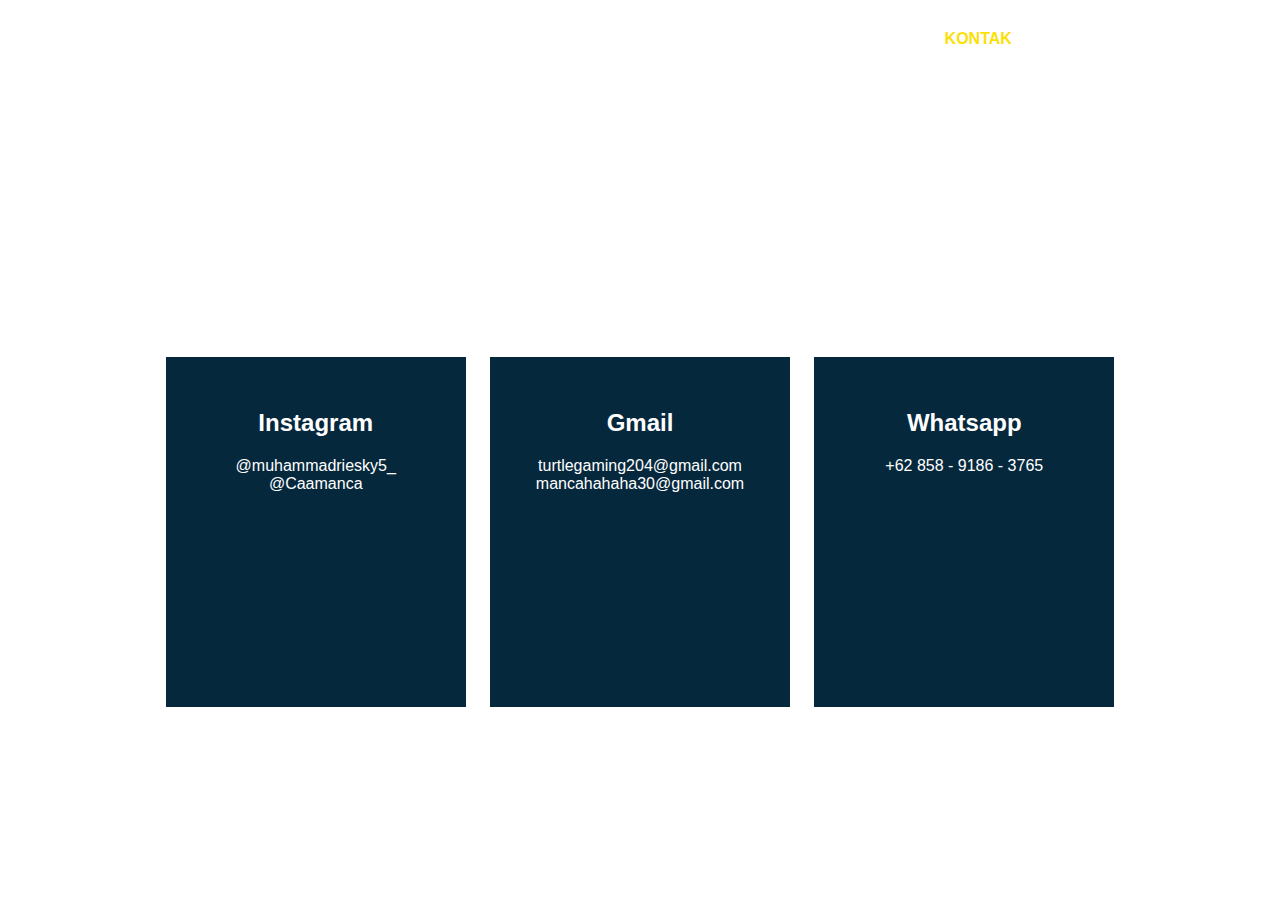
==== KONTAK.html @ 52e4051b "personal" ====
<html>
    <head>
        <title>Personal Web Caamanca</title>
        <link href="kontak.css" rel="stylesheet">
    </head>
    <body>
        <div class="container">
            <nav>
                <ul>
                    <li class="logo"><a class="logo-text">SABORA</a></li>
                    <li><a class="active" href="index.html">BERANDA</a></li>
                    <li><a href="TENTANG.html">TENTANG</a></li>
                    <li><a class="owlgaming" href="KONTAK.html">KONTAK</a></li>
                    <li><a href="#">Coming Soon</a></li>
                    <li><a href="#">Coming Soon</a></li>
                </ul>
            </nav>
            <div class="content1">
                <div class="text1">
                     <div class="text">
                           <p id="tag">
                            Leave Your Comfort Zone Fortified By Faith Life Goes On
                           </p>
                           <h1>KONTAK YANG BISA DI HUBUNGI</h1>
                           <p>Jika ada yang ingin ditanyakan atau keluhan silahkan kontak social media berikut.</p>
                      </div>
                  </div>
           </div>						
           <div class="content2">
            <div class="card">
                <h2><b>Instagram</b></h2> 
                <p>@muhammadriesky5_<br>@Caamanca</p> 
            </div>
            <div class="card">
                <h2><b>Gmail</b></h2> 
                <p>turtlegaming204@gmail.com<br>mancahahaha30@gmail.com</p> 
            </div>
            <div class="card">
                <h2><b>Whatsapp</b></h2> 
                <p>+62 858 - 9186 - 3765
                </p> 
            </div>
        </div>
        </div>
    </body>
</html>
---- kontak.css ----
body{ 
  background-image: url(https://i.pinimg.com/originals/9f/92/6c/9f926c8c220127d81c8ba6897aa8d5db.gif);
  background-position: center;
  background-size: 150%;
  font-family: Arial, Helvetica, sans-serif;
  color: #ffffff;
  margin: 0;
}

ul {
  list-style-type: none;
  margin: 16px 32px;
  overflow: hidden;
}
  
li {
  float: right;
}

.logo {
  float: left;
}
  
li a {
  display: block;
  color: #ffffff;
  text-align: center;
  padding: 14px 16px;
  text-decoration: none;
  font-weight: bold;
  font-size: 16px;
}

.logo-text{
  font-style: italic;
}
  
li a:hover:not(.active) {
  color: #FBDF07;
}
  

.owlgaming {
  color: #FBDF07;
}

@media screen and (max-width: 600px) {
  ul li {float: none;}
  .logo {float: none;}
}

img { 
  width:75%;
  max-width: 200px;
  height: auto;
  border-radius: 50%;
}

.content1 {
    display:grid;
    grid-template-columns: 66% auto;
    padding: 0 48px 48px 48px;
}

.text1 {
  margin: 0 64px;
  font-size: 18px;
  display: flex;
  align-items: center;
}

h1 {
  margin-top: 0;
}

#tag {
  margin-top: 0;
  margin-bottom: 24px;
  letter-spacing: 3px;
}

mark{
  background: #004258;
  color: white;
  padding: 5px 5px;
}

.content2 {
  display: flex;
  justify-content: space-around;
  align-items: center;
  min-height: 300px;
  background-color: rgb(255, 255, 255);
  padding: 0 12%;
}

.card {
  background-color: #06283D;
  transition: 0.3s;
  width: 300px;
  min-height: 350px;
  padding: 32px;
  margin: 81px 0;
  text-align: center;
}

.card:hover {
  background-color: #3B9AE1;
}

.content3 {
  padding: 1% 12% 6% 12%;
  background-color: white;
  display:grid;
  grid-template-columns: 40% 60%;
}

.text2 {
  font-size: 18px;
  display: flex;
  align-items: center;
  left: -15px;
  position: relative;
  color: black;
}


.content4 {
  text-align: center;
  padding: 6% 12%;
}

.content4 p {
  font-size: 18px;
}

.content5 {
  padding: 6% 12%;
  background-color: #ffffff00;
  min-height: 550px;
  display: flex;
  justify-content: space-around;
  align-items: center;
}

div.gallery {
  background-color:  #f7f8f9;
}

div.gallery img {
  width: 100%;
  height: auto;
}

div.desc {
  padding: 15px 15px 30px 15px;
  text-align: center;
}

* {
  box-sizing: border-box;
}

.responsive {
  padding: 0 8px;
  width: 24.99999%;
}

@media only screen and (max-width: 700px) {
  .responsive {
    width: 49.99999%;
    margin: 6px 0;
  }
}

@media only screen and (max-width: 500px) {
  .responsive {
    width: 100%;
  }
}

.clearfix:after {
  content: "";
  display: table;
  clear: both;
}

.footer-main {
  background-color:#002B5B;
  padding: 24px 60px;
  color: white;
}

.footer-grid {
  display: grid;
  grid-template-columns: repeat(3, auto);
  grid-template-rows: repeat(2, auto);
  grid-gap: 10px;
  margin: 0 auto;
  max-width: 100%;
  justify-items: center;
}

@media (max-width: 1024px) {
  .footer-grid {
    padding-left: 20px;
  }
}

.footer-grid p {
  margin: 10px 0;
}
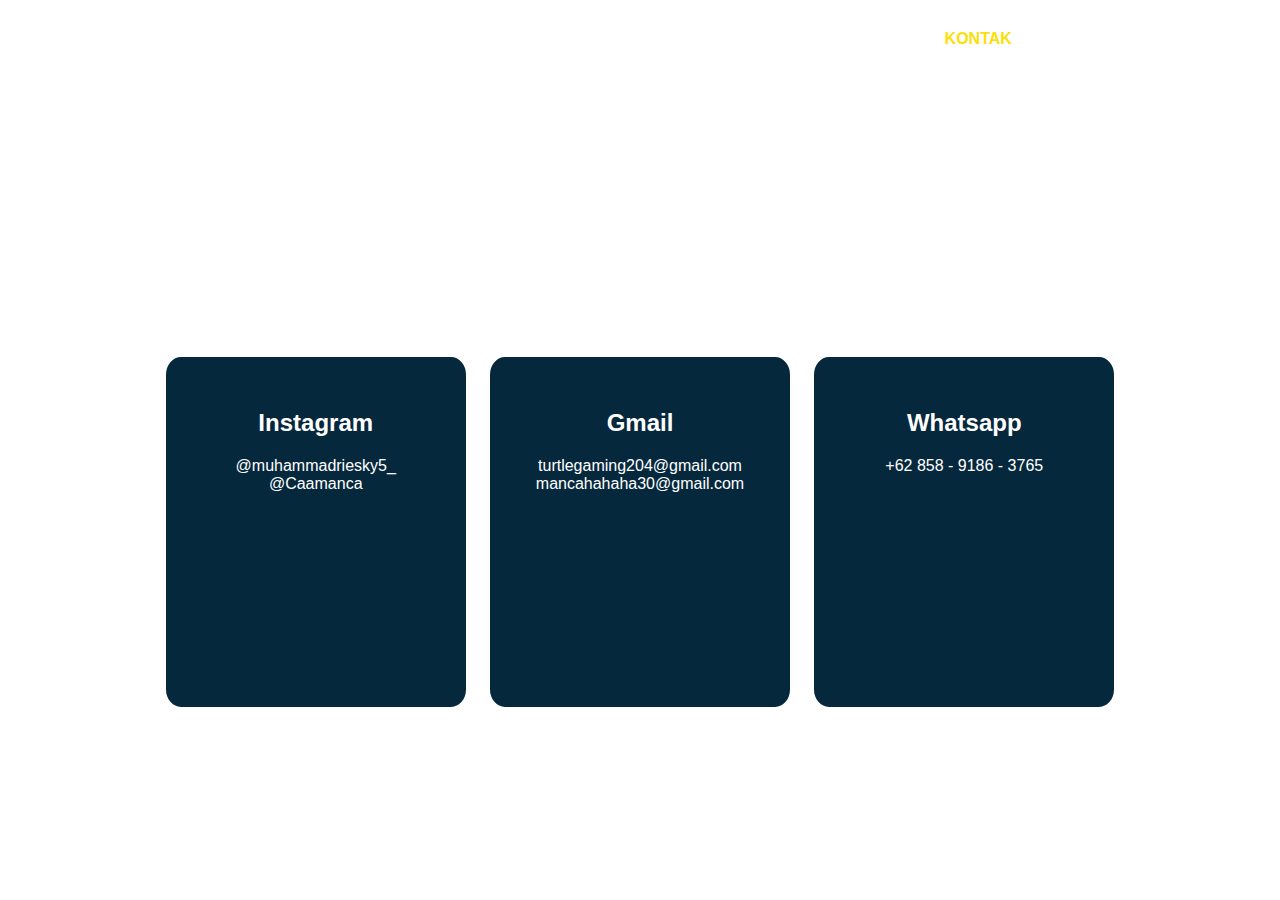
==== commit bc57645c: "Update" ====
--- a/KONTAK.html
+++ b/KONTAK.html
@@ -11,7 +11,7 @@
                     <li><a class="active" href="index.html">BERANDA</a></li>
                     <li><a href="TENTANG.html">TENTANG</a></li>
                     <li><a class="owlgaming" href="KONTAK.html">KONTAK</a></li>
-                    <li><a href="#">Coming Soon</a></li>
+                    <li><a href="PORTOFOLIO.html">PORTOFOLIO</a></li>
                     <li><a href="#">Coming Soon</a></li>
                 </ul>
             </nav>
--- a/kontak.css
+++ b/kontak.css
@@ -101,6 +101,7 @@
   min-height: 350px;
   padding: 32px;
   margin: 81px 0;
+  border-radius: 5%;
   text-align: center;
 }
 
